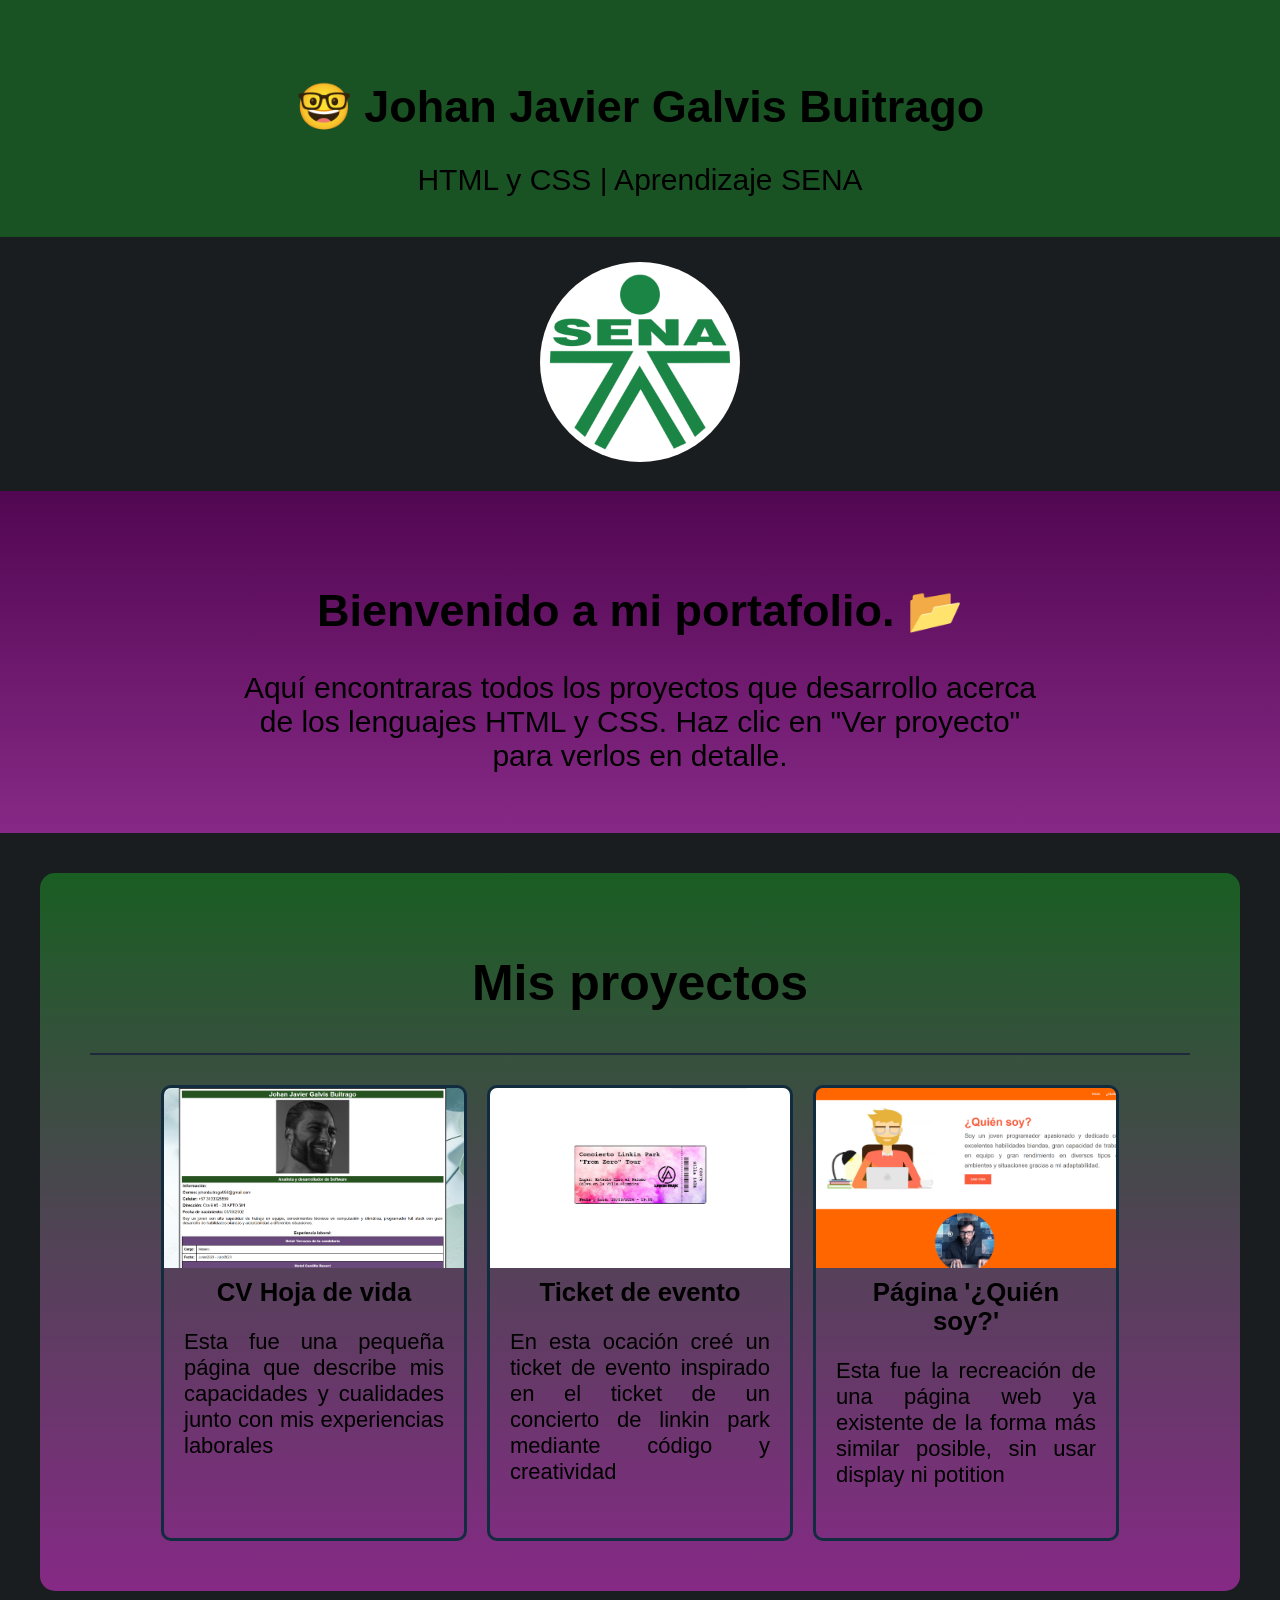
==== index.html @ d1fb69c9 "Add files via upload" ====
<!DOCTYPE html>
<html lang="es">
<head>
    <meta charset="UTF-8">
    <title>Mi Portfolio</title>
    <link rel="stylesheet" href="style.css">
</head>
<body>

    <header class="hero">
        <h1>🤓 Johan Javier Galvis Buitrago</h1>
        <p>HTML y CSS | Aprendizaje SENA</p>
    </header>
    <div class="logo">
        <img src="./Images/logo-sena.png" alt="logo del sena">
    </div>
        <section class="portafolioinfo">
        <div>
            <h2>Bienvenido a mi portafolio. 📂</h2>
            <p>Aquí encontraras todos los proyectos que desarrollo acerca de los lenguajes HTML y CSS. Haz clic en "Ver proyecto" para verlos en detalle.</p>
        </div>
    </section>
    <section class="proyectos">
        <h2 class="titulo-seccion">Mis proyectos</h2>
        <div class="contenedor-tarjetas">
            <a href="./CV html Johan Javier Galvis Buitrago/cv.html" target="_blank"><div class="tarjeta">
                <div class="imagen-proyecto">
                    <img src="./Images/hoja de vida.png" alt="proyecto1" class="imgproyecto">
                </div>
                <div class="info">
                    <h3>CV Hoja de vida</h3>
                    <p>Esta fue una pequeña página que describe mis capacidades y cualidades junto con mis experiencias laborales</p>
                </div>
            </div></a>

            <a href="./Ticket de evento html Johan Javier Galvis Buitrago/ticket.html" target="_blank"><div class="tarjeta">
                <div class="imagen-proyecto">
                    <img src="./Images/ticket evento.png" alt="proyecto2" class="imgproyecto">
                </div>
                <div class="info">
                    <h3>Ticket de evento</h3>
                    <p>En esta ocación creé un ticket de evento inspirado en el ticket de un concierto de linkin park mediante código y creatividad</p>
                </div>
            </div></a>

            <a href="./Pagina sin display ni potition/index.html" target="_blank"><div class="tarjeta">
                <div class="imagen-proyecto">
                    <img src="./Images/Quien soy.png" alt="proyecto2" class="imgproyecto">
                </div>
                <div class="info">
                    <h3>Página '¿Quién soy?'</h3>
                    <p>Esta fue la recreación de una página web ya existente de la forma más similar posible, sin usar display ni potition</p>
                </div>
            </div></a>
        </div>
    </section>

</body>
</html>
---- style.css ----
body {
    background-color: #191d20;
    font-family: Arial, sans-serif;
    margin: 0;
    padding: 0;
    color: black;
}

.hero {
    padding: 60px;
    text-align: center;
    font-size: 30px;
    padding-bottom: 10px;
    background-color: rgb(25, 83, 35);
}

.logo{
    
    width: 100%;
    margin: auto;
    text-align: center;
    padding-top: 25px;
    padding-bottom: 25px;
}

.logo img{
    width: 200px;
    border-radius: 50%;
    text-align: center;
}

h1{
    font-size: 40px;
}

h2{
    margin: auto;
    line-height: 120px;
}

.portafolioinfo{
    font-size: 30px;
    color: rgb(0, 0, 0);
    text-align: center;
    margin: auto;
    background: linear-gradient(rgb(82, 7, 82),rgb(134, 41, 134));
    padding: 60px;
}

.portafolioinfo div p{
        width: 69%;
        margin: auto;
}

.etiqueta {
    padding: 5px 15px;
    border-radius: 20px;       
    font-size: 12px;
}

h1 {
    font-size: 45px;
    margin: 20px 0;
}


.proyectos {
    padding: 50px;
    border-radius: 15px;
    margin: 40px;
    background: linear-gradient(rgb(26, 94, 35),rgb(134, 41, 134));
    
}

.titulo-seccion {
    border-bottom: 2px solid #1e293b; 
    padding-bottom: 10px;
    margin-bottom: 30px;
    text-align: center;
    font-size: 50px;
}

.contenedor-tarjetas {
    display: flex;             
    gap: 20px;                 
    flex-wrap: wrap;           
    text-align: center;
    display: flex;
    justify-content: center;
    font-size: 22px;
}

a{
    text-decoration: none;
    color: rgb(0, 0, 0);
}

.tarjeta {
    border: rgb(18, 44, 63) solid;
    width: 300px;              
    height: 450px;
    border-radius: 10px;
    overflow: hidden;
    text-align: justify;
    transition: transform 0.3s ease, box-shadow 0.3s ease;
}

.imgproyecto{
    height: 180px;
    object-fit: cover;
    width: 100%;
    margin: auto;
}

.tarjeta:hover{
  transform: scale(1.07); 
  box-shadow: 0 10px 20px rgba(0,0,0,0.2); 
  cursor: pointer; 
}


.info h3{
    text-align: center;
    margin: 10px;
    margin-top: 20px;
}

.imagen-proyecto {

    height: 150px;             
}

.info {
    padding: 20px;
}
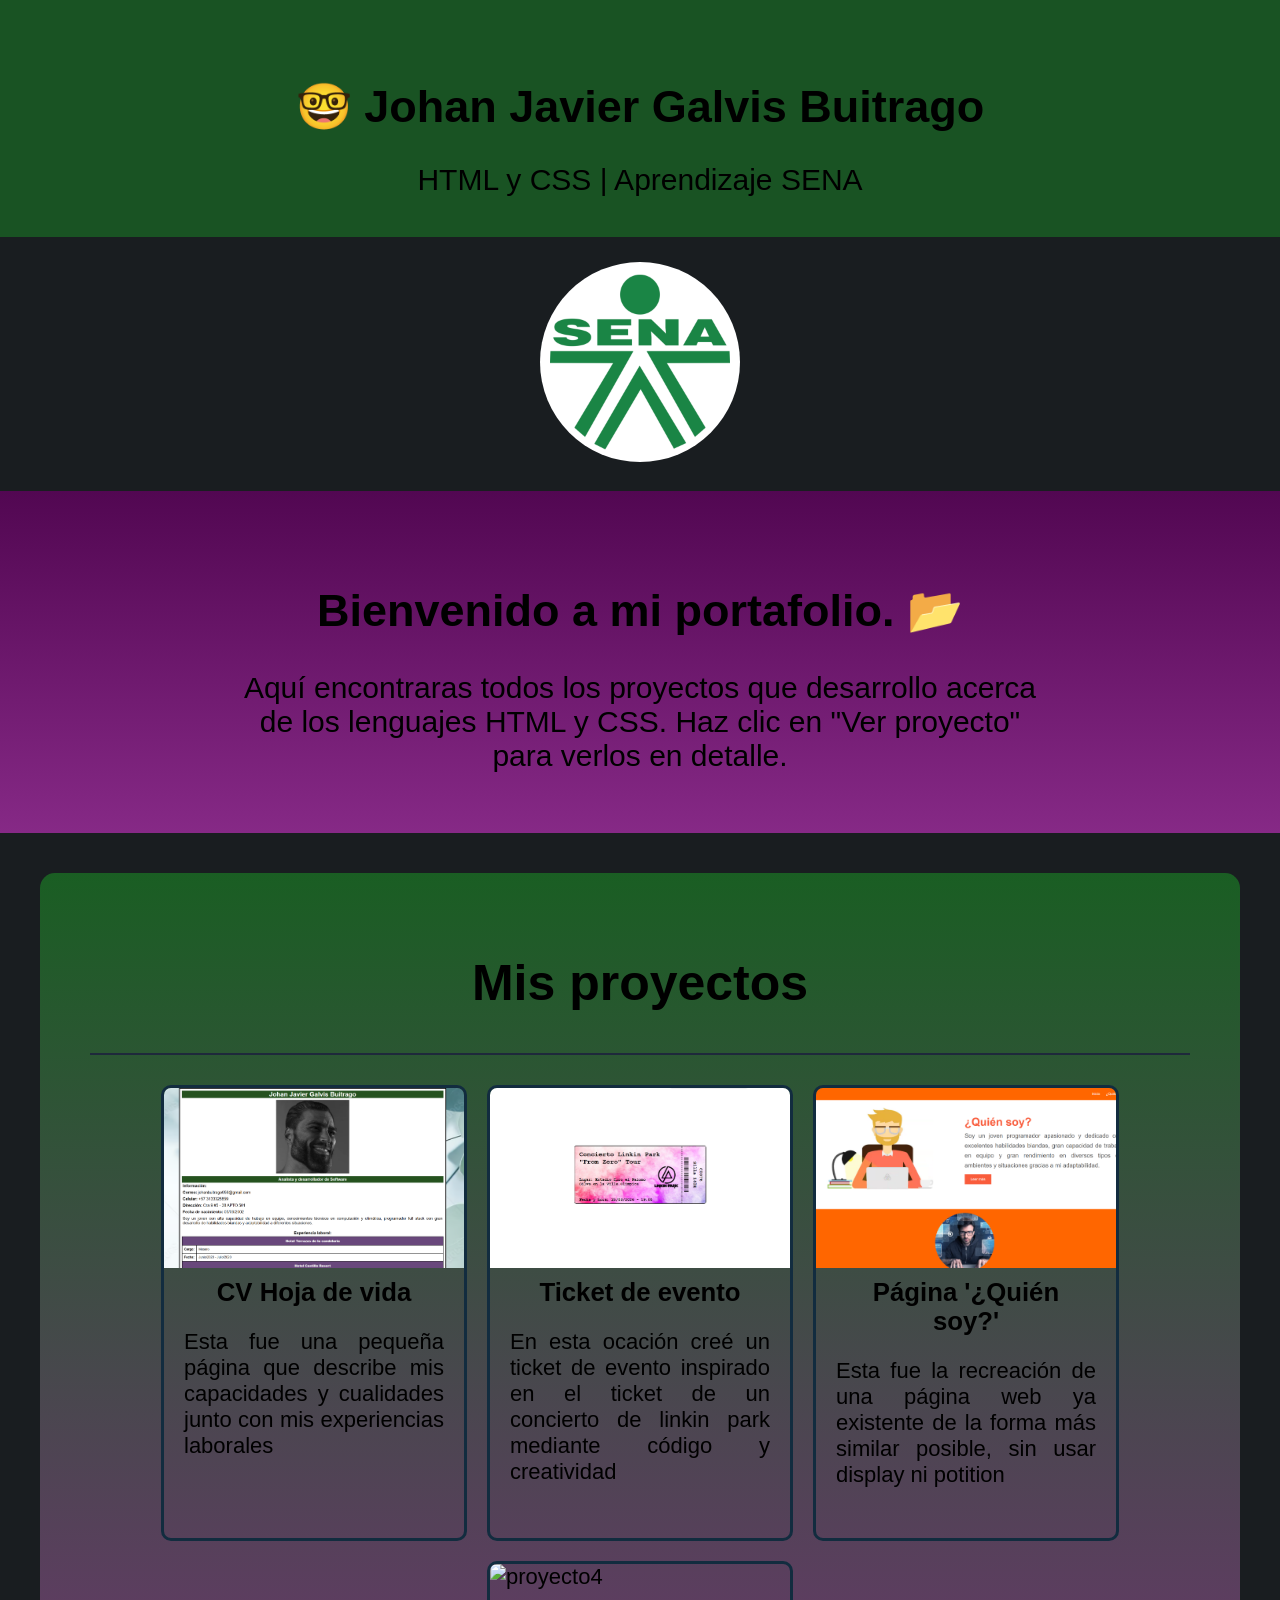
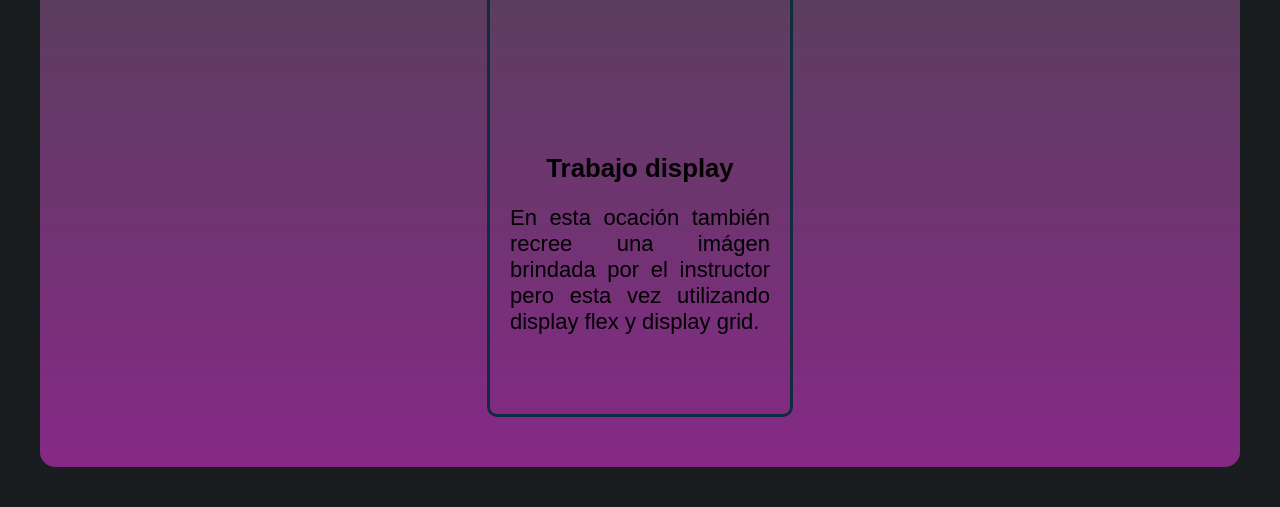
==== commit 2450c01f: "Update index.html" ====
--- a/index.html
+++ b/index.html
@@ -52,8 +52,17 @@
                     <p>Esta fue la recreación de una página web ya existente de la forma más similar posible, sin usar display ni potition</p>
                 </div>
             </div></a>
+            <a href="./Trabajo display/index.html" target="_blank"><div class="tarjeta">
+                <div class="imagen-proyecto">
+                    <img src="./Images/trabajo display.png" alt="proyecto4" class="imgproyecto">
+                </div>
+                <div class="info">
+                    <h3>Trabajo display</h3>
+                    <p>En esta ocación también recree una imágen brindada por el instructor pero esta vez utilizando display flex y display grid.</p>
+                </div>
+            </div>
         </div>
     </section>
 
 </body>
-</html>+</html>
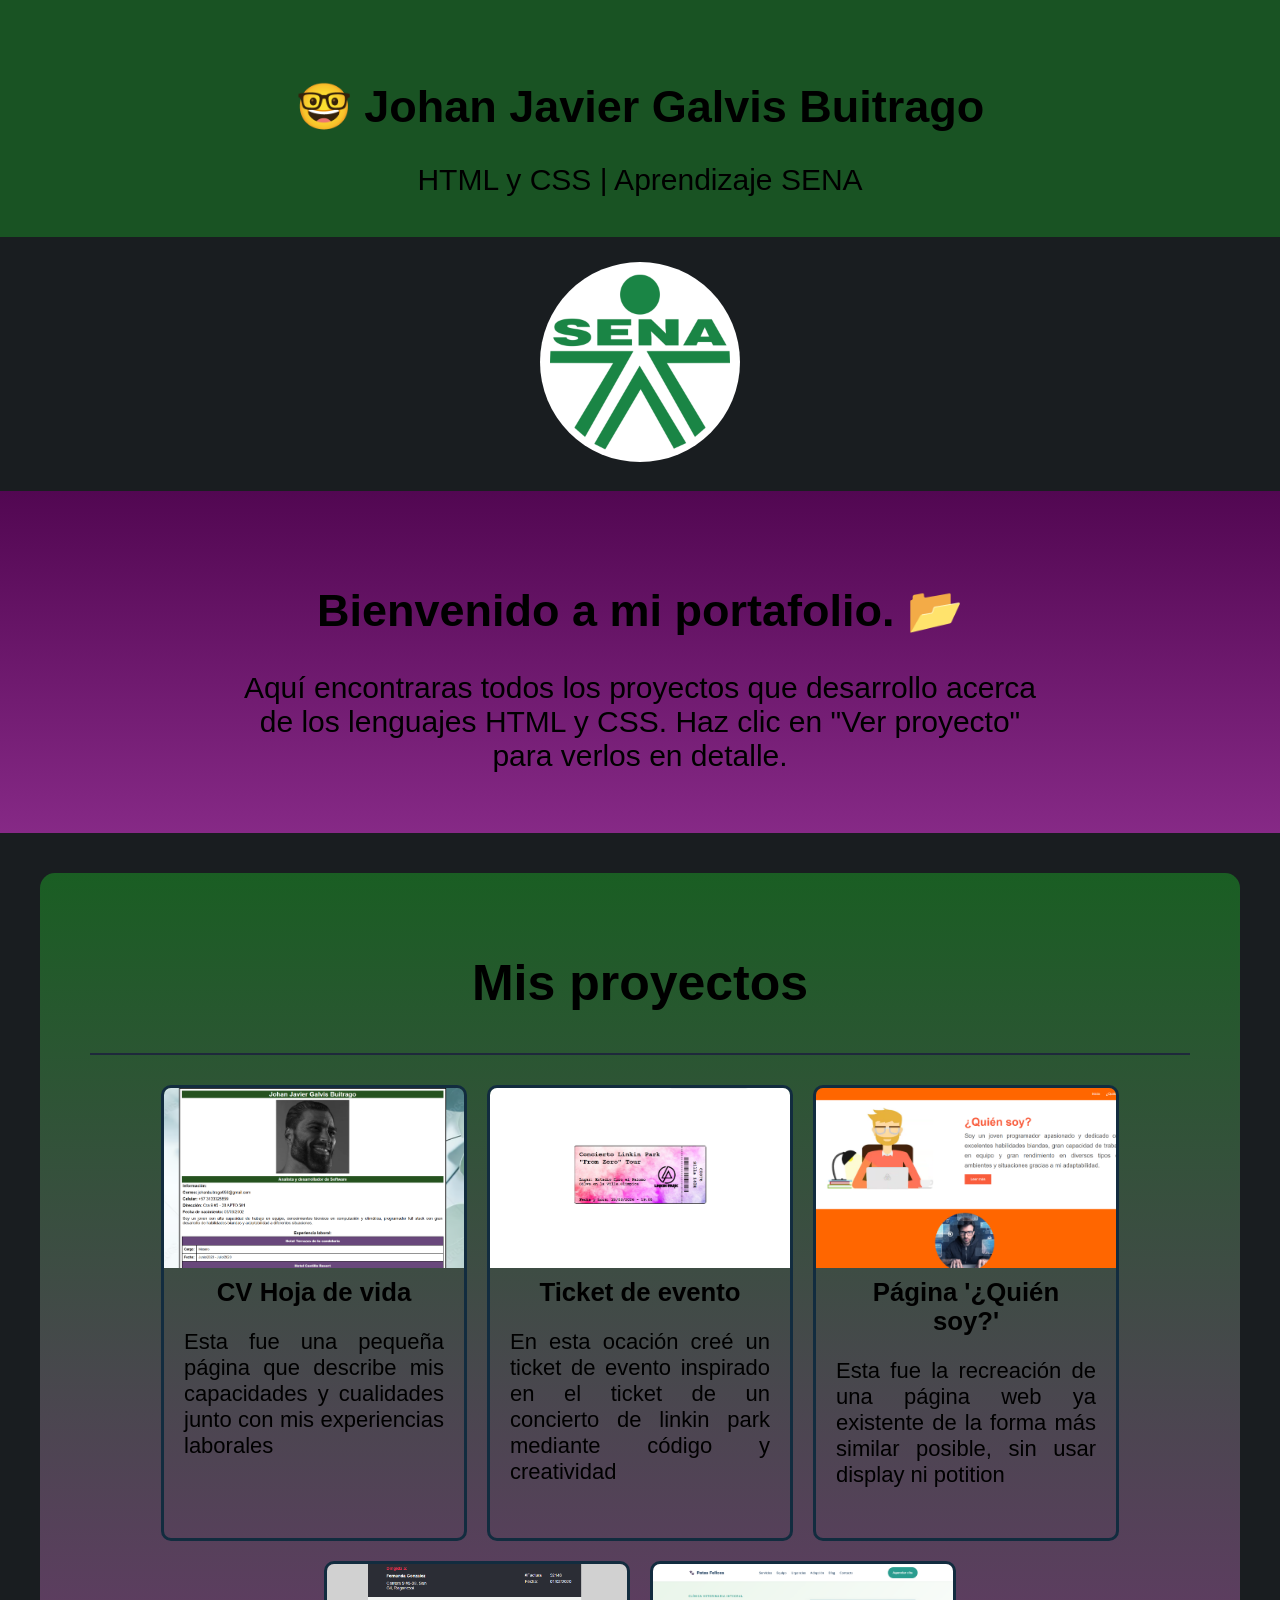
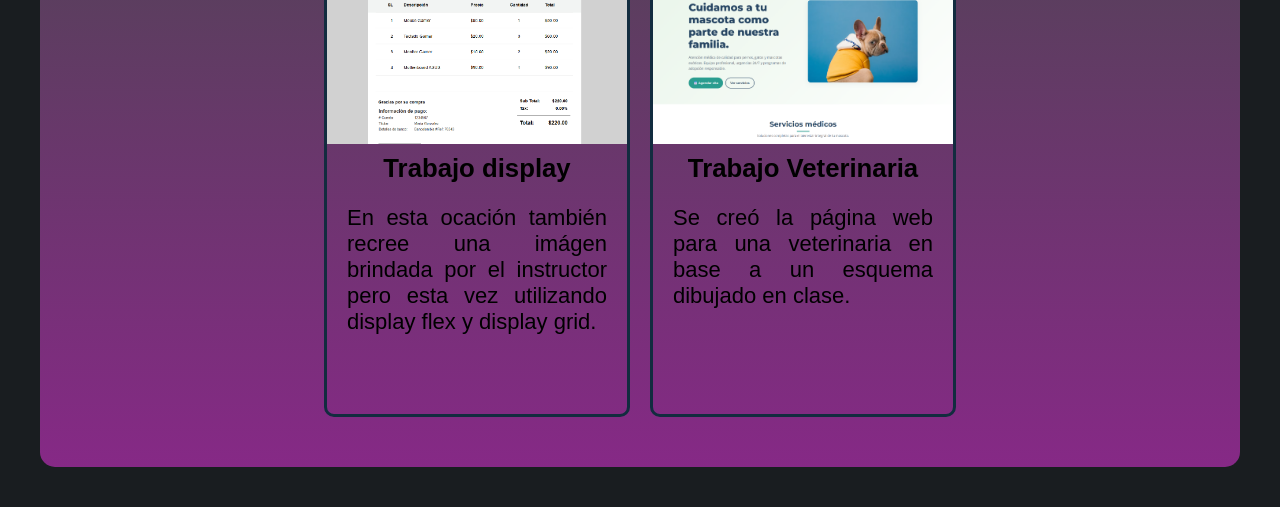
==== commit 7fd446a6: "Update index.html" ====
--- a/index.html
+++ b/index.html
@@ -45,7 +45,7 @@
 
             <a href="./Pagina sin display ni potition/index.html" target="_blank"><div class="tarjeta">
                 <div class="imagen-proyecto">
-                    <img src="./Images/Quien soy.png" alt="proyecto2" class="imgproyecto">
+                    <img src="./Images/Quien soy.png" alt="proyecto3" class="imgproyecto">
                 </div>
                 <div class="info">
                     <h3>Página '¿Quién soy?'</h3>
@@ -60,7 +60,17 @@
                     <h3>Trabajo display</h3>
                     <p>En esta ocación también recree una imágen brindada por el instructor pero esta vez utilizando display flex y display grid.</p>
                 </div>
-            </div>
+            </div></a>
+            <a href="./5-veterinaria/index.html" target="_blank"><div class="tarjeta">
+                <div class="imagen-proyecto">
+                    <img src="./Images/veterinaria.png" alt="proyecto4" class="imgproyecto">
+                </div>
+                <div class="info">
+                    <h3>Trabajo Veterinaria</h3>
+                    <p>Se creó la página web para una veterinaria en base a un esquema dibujado en clase.</p>
+                </div>
+            </div></a>
+            
         </div>
     </section>
 
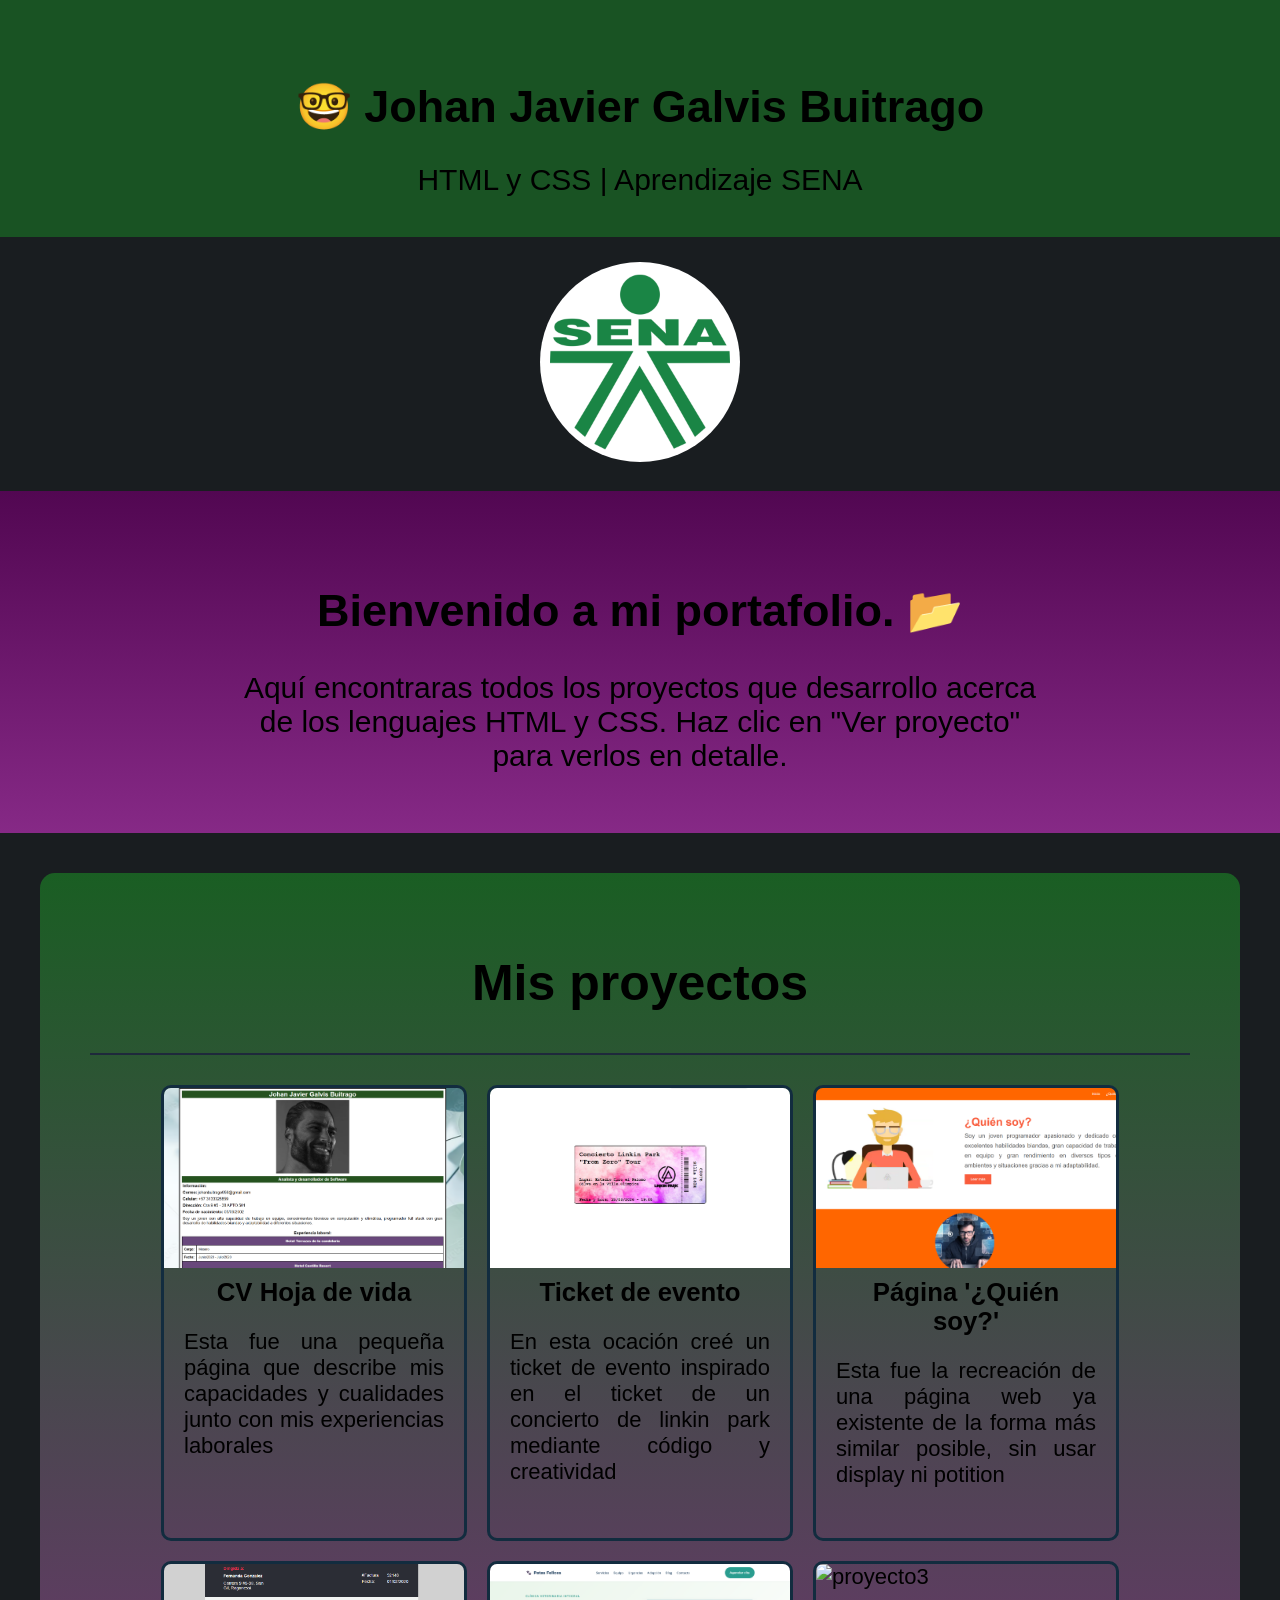
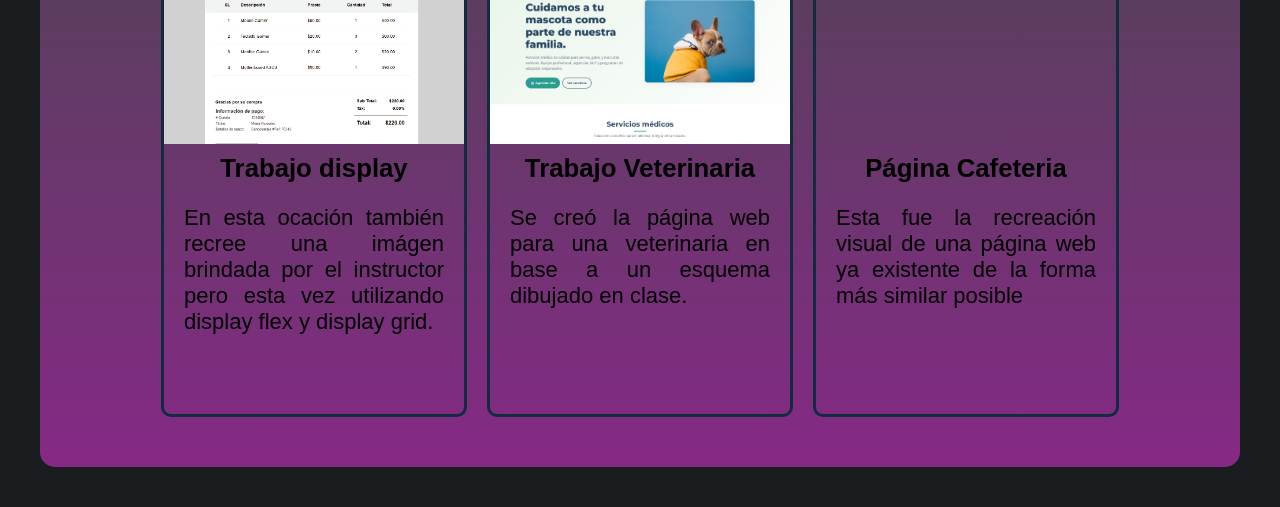
==== commit 897646f9: "Update index.html" ====
--- a/index.html
+++ b/index.html
@@ -70,6 +70,15 @@
                     <p>Se creó la página web para una veterinaria en base a un esquema dibujado en clase.</p>
                 </div>
             </div></a>
+            <a href="./pagina cafe/index.html" target="_blank"><div class="tarjeta">
+                <div class="imagen-proyecto">
+                    <img src="./Images/Página café.png" alt="proyecto3" class="imgproyecto">
+                </div>
+                <div class="info">
+                    <h3>Página Cafeteria</h3>
+                    <p>Esta fue la recreación visual de una página web ya existente de la forma más similar posible</p>
+                </div>
+            </div></a>
             
         </div>
     </section>
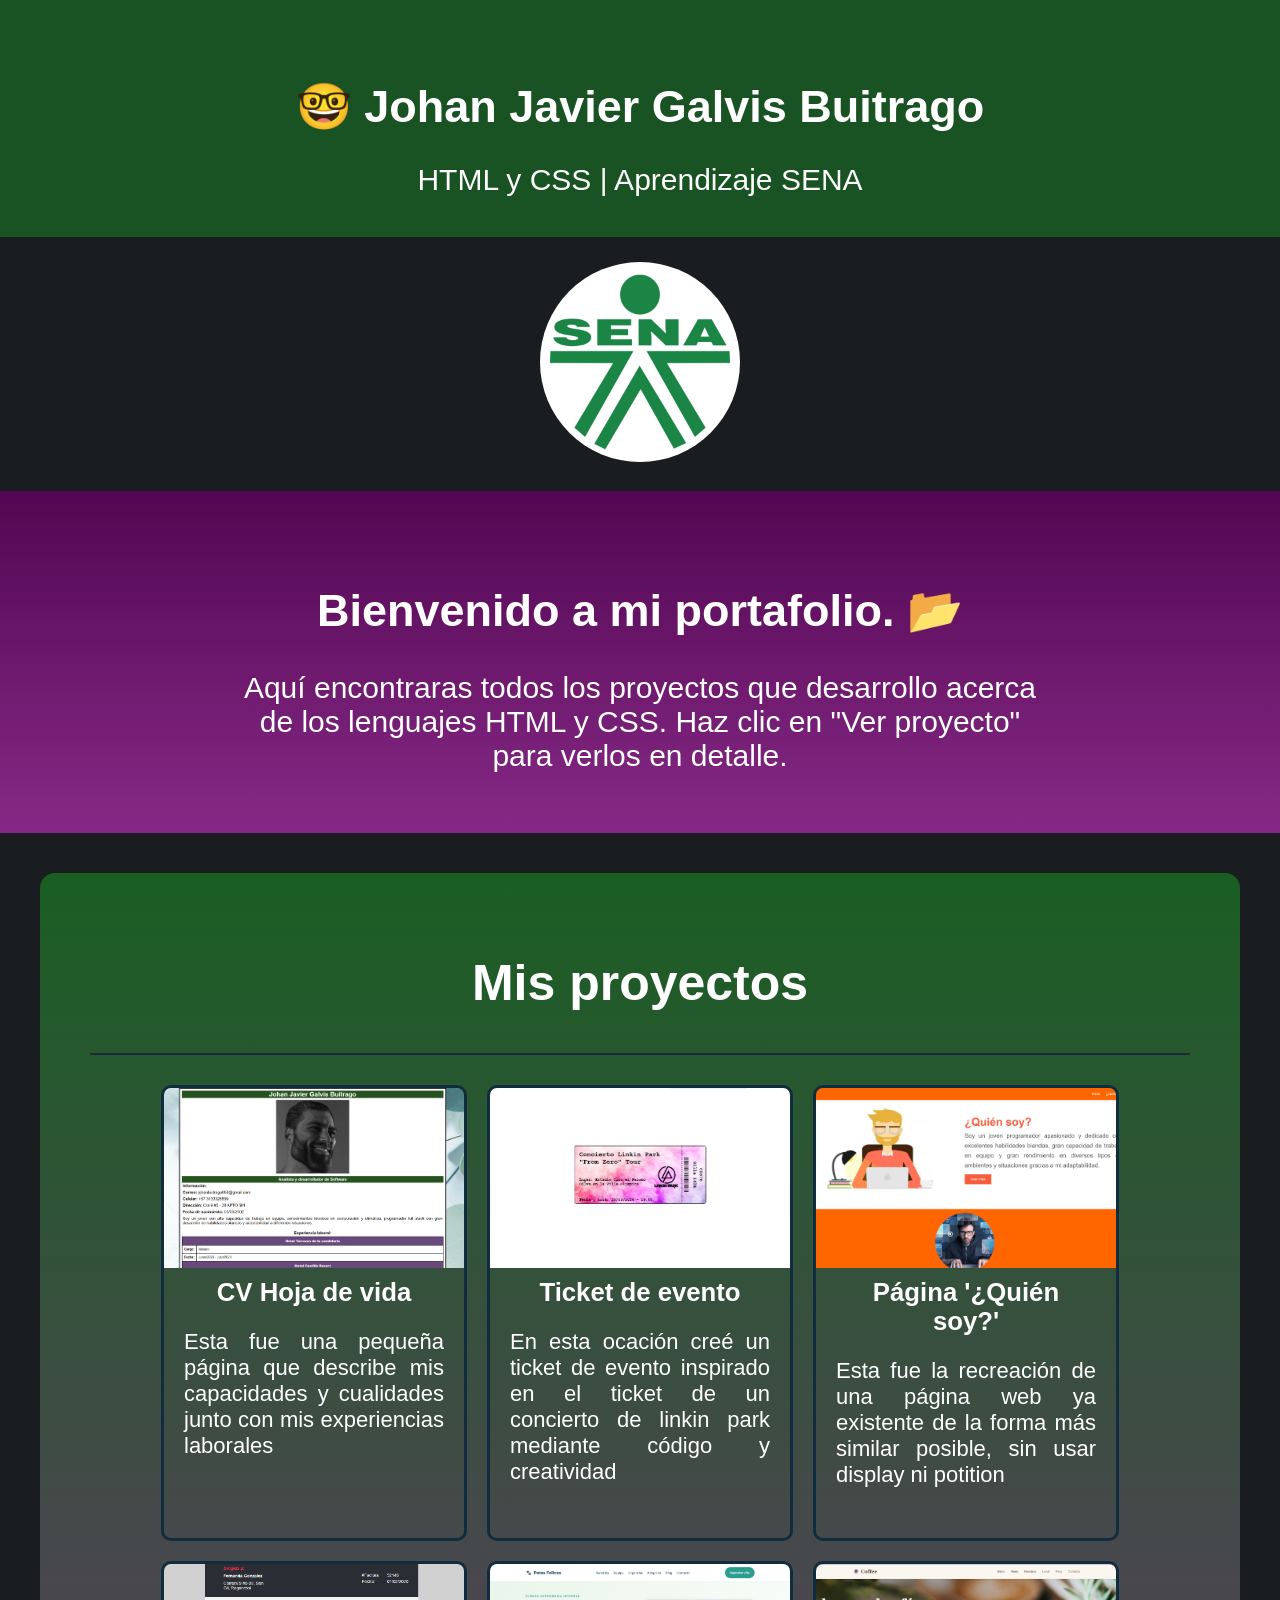
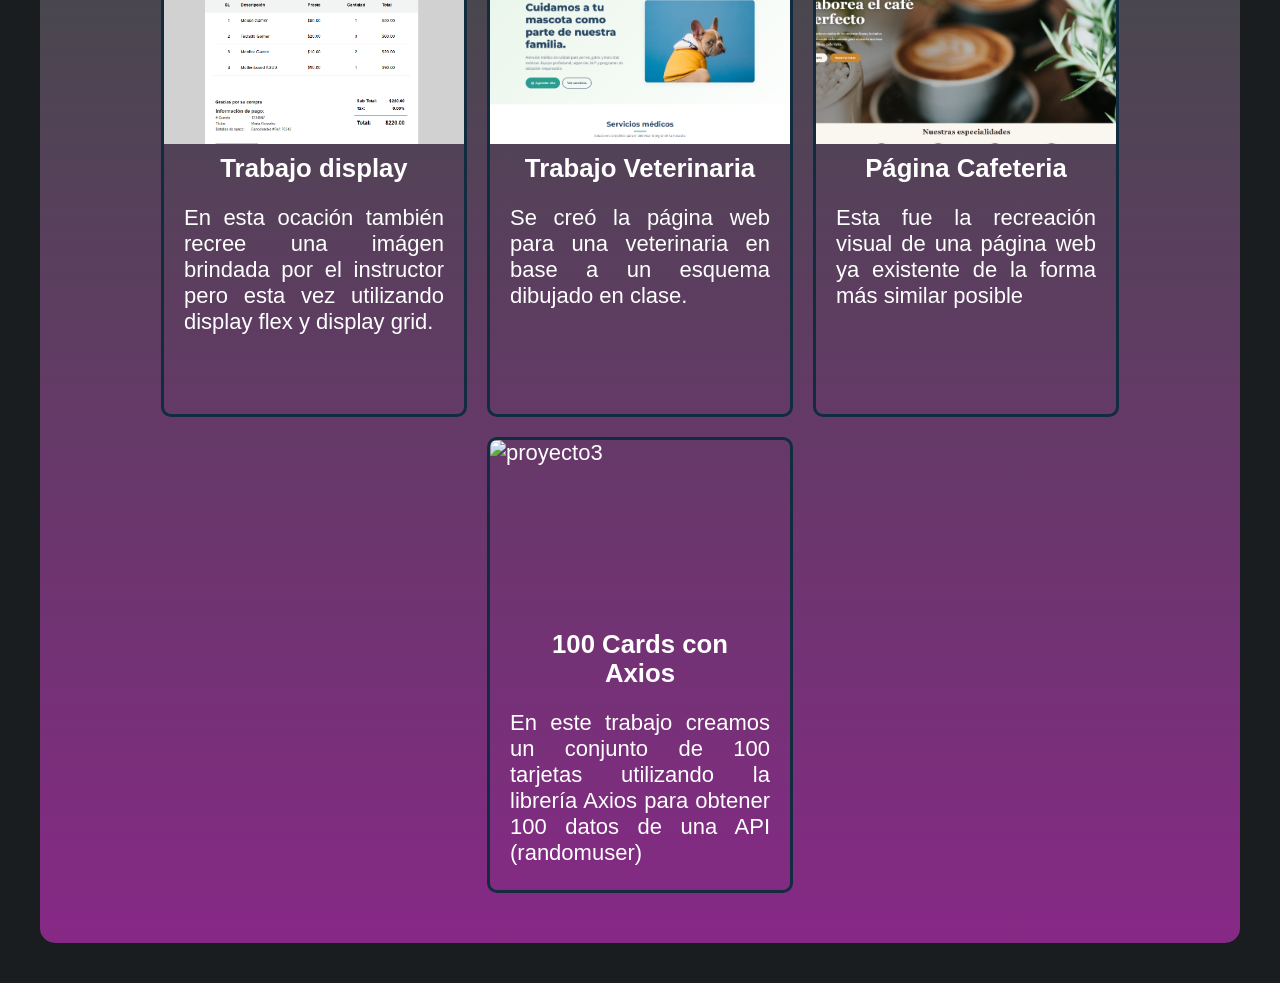
==== commit 3f28fa8d: "Fix HTML structure and add new project links" ====
--- a/index.html
+++ b/index.html
@@ -79,6 +79,15 @@
                     <p>Esta fue la recreación visual de una página web ya existente de la forma más similar posible</p>
                 </div>
             </div></a>
+            <a href="./100 cards/index.html" target="_blank"><div class="tarjeta">
+                <div class="imagen-proyecto">
+                    <img src="./Images/100 cards con axios.png" alt="proyecto3" class="imgproyecto">
+                </div>
+                <div class="info">
+                    <h3>100 Cards con Axios</h3>
+                    <p>En este trabajo creamos un conjunto de 100 tarjetas utilizando la librería Axios para obtener 100 datos de una API (randomuser)</p>
+                </div>
+            </div></a>
             
         </div>
     </section>
--- a/style.css
+++ b/style.css
@@ -1,10 +1,9 @@
-
 body {
     background-color: #191d20;
     font-family: Arial, sans-serif;
     margin: 0;
     padding: 0;
-    color: black;
+    color: rgb(255, 255, 255);
 }
 
 .hero {
@@ -41,7 +40,7 @@
 
 .portafolioinfo{
     font-size: 30px;
-    color: rgb(0, 0, 0);
+    color: rgb(255, 255, 255);
     text-align: center;
     margin: auto;
     background: linear-gradient(rgb(82, 7, 82),rgb(134, 41, 134));
@@ -93,7 +92,7 @@
 
 a{
     text-decoration: none;
-    color: rgb(0, 0, 0);
+    color: rgb(255, 255, 255);
 }
 
 .tarjeta {
